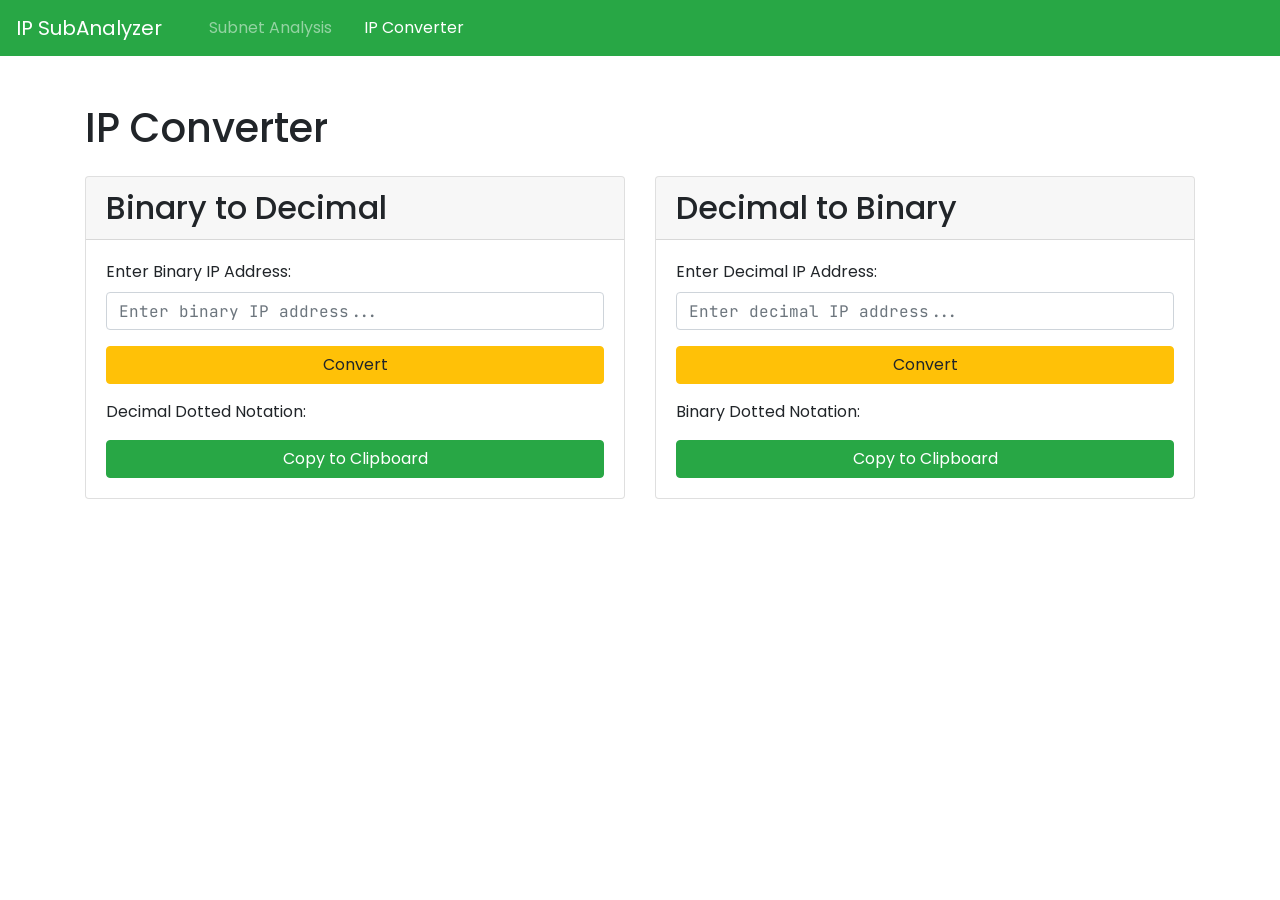
==== IP Converter.html @ 37e436f0 "Add files via upload" ====
<!DOCTYPE html>
<html>
<head>
    <meta charset="utf-8">
    <meta name="viewport" content="width=device-width, initial-scale=1">
    <title>IP Converter</title>
    <link rel="stylesheet" href="https://maxcdn.bootstrapcdn.com/bootstrap/4.5.2/css/bootstrap.min.css">
    <!-- Google Fonts -->
    <link href="https://fonts.googleapis.com/css2?family=JetBrains+Mono:wght@400;500;700&display=swap" rel="stylesheet">
    <link rel="preconnect" href="https://fonts.googleapis.com">
    <link rel="preconnect" href="https://fonts.gstatic.com" crossorigin>
    <link href="https://fonts.googleapis.com/css2?family=Poppins:wght@100;300;400;500;600;700;900&display=swap"
          rel="stylesheet">

    <style>
        body {
            font-family: 'Poppins', sans-serif;
        }

        .numbers {
            font-family: 'JetBrains Mono', monospace;
        }
    </style>
</head>
<body>
<nav class="navbar navbar-expand-lg navbar-dark  bg-success">
    <a class="navbar-brand">IP SubAnalyzer &nbsp;&nbsp;</a>
    <button class="navbar-toggler" type="button" data-toggle="collapse" data-target="#navbarNav"
            aria-controls="navbarNav" aria-expanded="false" aria-label="Toggle navigation">
        <span class="navbar-toggler-icon"></span>
    </button>
    <div class="collapse navbar-collapse" id="navbarNav">
        <ul class="navbar-nav">
            <li class="nav-item ">
                <a class="nav-link" href="index.html">&nbsp;&nbsp;Subnet Analysis&nbsp;&nbsp;</a>
            </li>
            <li class="nav-item active">
                <a class="nav-link" href="IP%20Converter.html">&nbsp;&nbsp;IP Converter&nbsp;&nbsp;</a>
            </li>
        </ul>
    </div>
</nav>

<div class="container mt-5">
    <h1 class="mb-4">IP Converter</h1>

    <div class="row">
        <div class="col-md-6 col-sm-12">
            <div class="card">
                <div class="card-header">
                    <h2 class="mb-0">Binary to Decimal</h2>
                </div>
                <div class="card-body">
                    <div class="form-group">
                        <label for="binaryIP">Enter Binary IP Address:</label>
                        <input type="text" class="numbers form-control" id="binaryIP"
                               placeholder="Enter binary IP address...">
                    </div>
                    <button class="btn btn-warning btn-block" onclick="convertBinaryToDecimal()">Convert</button>
                    <p class="mt-3">Decimal Dotted Notation: <span class="numbers" id="decimalResult"></span></p>
                    <button class="btn btn-success btn-block" onclick="copyToClipboard('decimalResult')">Copy to
                        Clipboard
                    </button>
                </div>
            </div>
        </div>

        <div class="col-md-6 col-sm-12">
            <div class="card">
                <div class="card-header">
                    <h2 class="mb-0">Decimal to Binary</h2>
                </div>
                <div class="card-body">
                    <div class="form-group">
                        <label for="decimalIP">Enter Decimal IP Address:</label>
                        <input type="text" class="numbers form-control" id="decimalIP"
                               placeholder="Enter decimal IP address...">
                    </div>
                    <button class="btn btn-warning btn-block" onclick="convertDecimalToBinary()">Convert</button>
                    <p class="mt-3">Binary Dotted Notation: <span class="numbers" id="binaryResult"></span></p>
                    <button class="btn btn-success btn-block" onclick="copyToClipboard('binaryResult')">Copy to
                        Clipboard
                    </button>
                </div>
            </div>
        </div>
    </div>
</div>
<script>
    function convertBinaryToDecimal() {
        var binaryIP = document.getElementById("binaryIP").value;
        var binaryGroups = binaryIP.split(".");
        var decimalGroups = [];

        for (var i = 0; i < binaryGroups.length; i++) {
            var decimal = parseInt(binaryGroups[i], 2);
            decimalGroups.push(decimal);
        }

        var decimalDottedNotation = decimalGroups.join(".");
        document.getElementById("decimalResult").innerHTML = decimalDottedNotation;
    }

    function convertDecimalToBinary() {
        var decimalIP = document.getElementById("decimalIP").value;
        var decimalGroups = decimalIP.split(".");
        var binaryGroups = [];

        for (var i = 0; i < decimalGroups.length; i++) {
            var binary = parseInt(decimalGroups[i]).toString(2).padStart(8, '0');
            binaryGroups.push(binary);
        }

        var binaryDottedNotation = binaryGroups.join(".");
        document.getElementById("binaryResult").innerHTML = binaryDottedNotation;
    }

    function copyToClipboard(elementId) {
        var element = document.getElementById(elementId);
        var range = document.createRange();
        range.selectNode(element);
        window.getSelection().removeAllRanges();
        window.getSelection().addRange(range);
        document.execCommand("copy");
        window.getSelection().removeAllRanges();
    }
</script>
<script src="https://ajax.googleapis.com/ajax/libs/jquery/3.6.4/jquery.min.js"></script>
<script src="https://maxcdn.bootstrapcdn.com/bootstrap/4.5.2/js/bootstrap.min.js"></script>
<script src="script.js"></script>
</body>
</html>
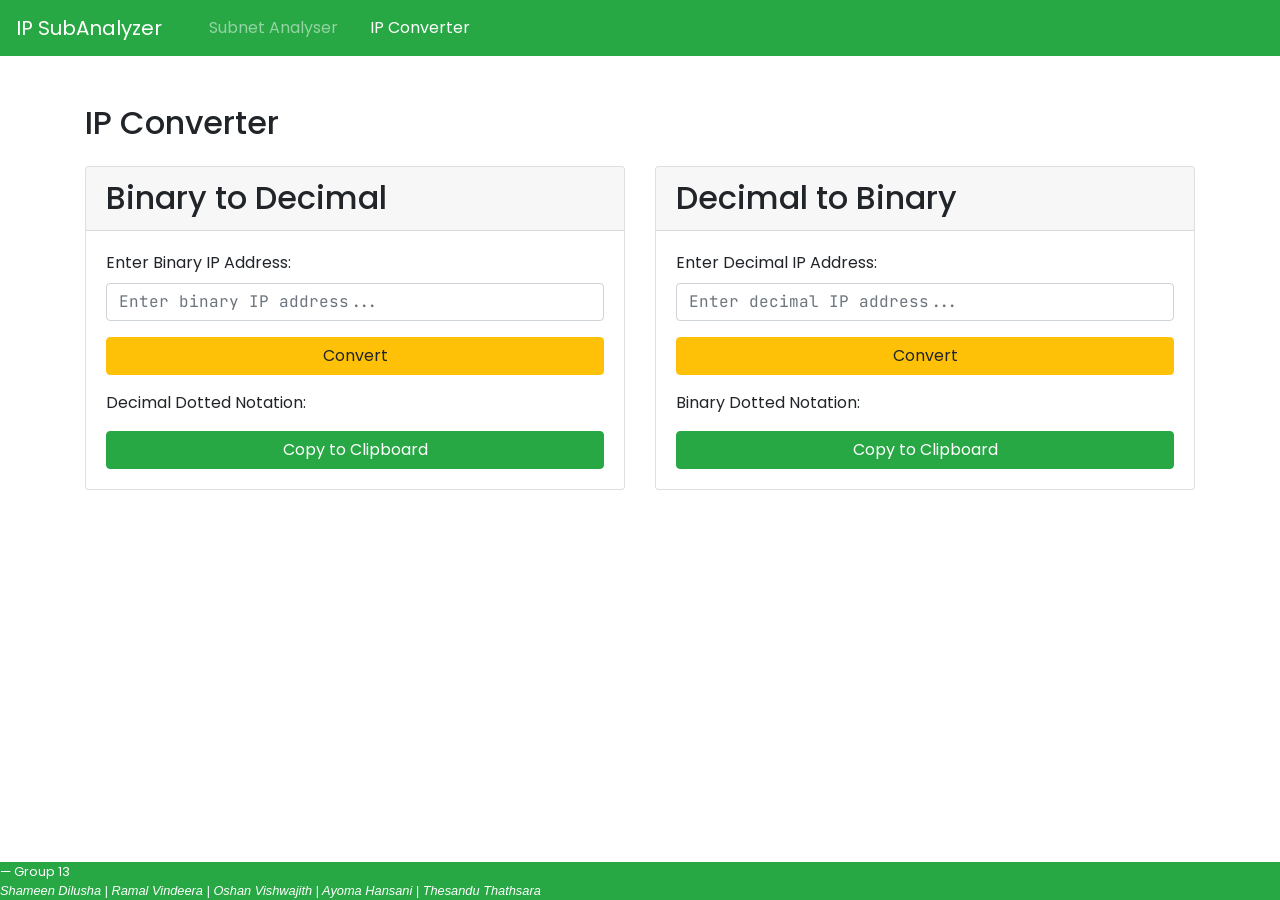
==== commit 1dfc442f: "Add files via upload" ====
--- a/IP Converter.html
+++ b/IP Converter.html
@@ -11,6 +11,8 @@
     <link rel="preconnect" href="https://fonts.gstatic.com" crossorigin>
     <link href="https://fonts.googleapis.com/css2?family=Poppins:wght@100;300;400;500;600;700;900&display=swap"
           rel="stylesheet">
+    <link rel="stylesheet" href="normalization.css">
+    <link rel="stylesheet" href="styles.css">
 
     <style>
         body {
@@ -32,7 +34,7 @@
     <div class="collapse navbar-collapse" id="navbarNav">
         <ul class="navbar-nav">
             <li class="nav-item ">
-                <a class="nav-link" href="index.html">&nbsp;&nbsp;Subnet Analysis&nbsp;&nbsp;</a>
+                <a class="nav-link" href="index.html">&nbsp;&nbsp;Subnet Analyser&nbsp;&nbsp;</a>
             </li>
             <li class="nav-item active">
                 <a class="nav-link" href="IP%20Converter.html">&nbsp;&nbsp;IP Converter&nbsp;&nbsp;</a>
@@ -128,5 +130,11 @@
 <script src="https://ajax.googleapis.com/ajax/libs/jquery/3.6.4/jquery.min.js"></script>
 <script src="https://maxcdn.bootstrapcdn.com/bootstrap/4.5.2/js/bootstrap.min.js"></script>
 <script src="script.js"></script>
+<footer id="ip-page-footer" class="blockquote-footer text-white bg-success">Group 13 <cite title="Source Title"><br>Shameen Dilusha  |
+    Ramal Vindeera |
+    Oshan Vishwajith |
+    Ayoma Hansani |
+    Thesandu Thathsara
+</cite></footer>
 </body>
 </html>
--- a/normalization.css
+++ b/normalization.css
@@ -0,0 +1,349 @@
+/*! normalize.css v8.0.1 | MIT License | github.com/necolas/normalize.css */
+
+/* Document
+   ========================================================================== */
+
+/**
+ * 1. Correct the line height in all browsers.
+ * 2. Prevent adjustments of font size after orientation changes in iOS.
+ */
+
+html {
+    line-height: 1.15; /* 1 */
+    -webkit-text-size-adjust: 100%; /* 2 */
+}
+
+/* Sections
+   ========================================================================== */
+
+/**
+ * Remove the margin in all browsers.
+ */
+
+body {
+    margin: 0;
+}
+
+/**
+ * Render the `main` element consistently in IE.
+ */
+
+main {
+    display: block;
+}
+
+/**
+ * Correct the font size and margin on `h1` elements within `section` and
+ * `article` contexts in Chrome, Firefox, and Safari.
+ */
+
+h1 {
+    font-size: 2em;
+    margin: 0.67em 0;
+}
+
+/* Grouping content
+   ========================================================================== */
+
+/**
+ * 1. Add the correct box sizing in Firefox.
+ * 2. Show the overflow in Edge and IE.
+ */
+
+hr {
+    box-sizing: content-box; /* 1 */
+    height: 0; /* 1 */
+    overflow: visible; /* 2 */
+}
+
+/**
+ * 1. Correct the inheritance and scaling of font size in all browsers.
+ * 2. Correct the odd `em` font sizing in all browsers.
+ */
+
+pre {
+    font-family: monospace, monospace; /* 1 */
+    font-size: 1em; /* 2 */
+}
+
+/* Text-level semantics
+   ========================================================================== */
+
+/**
+ * Remove the gray background on active links in IE 10.
+ */
+
+a {
+    background-color: transparent;
+}
+
+/**
+ * 1. Remove the bottom border in Chrome 57-
+ * 2. Add the correct text decoration in Chrome, Edge, IE, Opera, and Safari.
+ */
+
+abbr[title] {
+    border-bottom: none; /* 1 */
+    text-decoration: underline; /* 2 */
+    text-decoration: underline dotted; /* 2 */
+}
+
+/**
+ * Add the correct font weight in Chrome, Edge, and Safari.
+ */
+
+b,
+strong {
+    font-weight: bolder;
+}
+
+/**
+ * 1. Correct the inheritance and scaling of font size in all browsers.
+ * 2. Correct the odd `em` font sizing in all browsers.
+ */
+
+code,
+kbd,
+samp {
+    font-family: monospace, monospace; /* 1 */
+    font-size: 1em; /* 2 */
+}
+
+/**
+ * Add the correct font size in all browsers.
+ */
+
+small {
+    font-size: 80%;
+}
+
+/**
+ * Prevent `sub` and `sup` elements from affecting the line height in
+ * all browsers.
+ */
+
+sub,
+sup {
+    font-size: 75%;
+    line-height: 0;
+    position: relative;
+    vertical-align: baseline;
+}
+
+sub {
+    bottom: -0.25em;
+}
+
+sup {
+    top: -0.5em;
+}
+
+/* Embedded content
+   ========================================================================== */
+
+/**
+ * Remove the border on images inside links in IE 10.
+ */
+
+img {
+    border-style: none;
+}
+
+/* Forms
+   ========================================================================== */
+
+/**
+ * 1. Change the font styles in all browsers.
+ * 2. Remove the margin in Firefox and Safari.
+ */
+
+button,
+input,
+optgroup,
+select,
+textarea {
+    font-family: inherit; /* 1 */
+    font-size: 100%; /* 1 */
+    line-height: 1.15; /* 1 */
+    margin: 0; /* 2 */
+}
+
+/**
+ * Show the overflow in IE.
+ * 1. Show the overflow in Edge.
+ */
+
+button,
+input { /* 1 */
+    overflow: visible;
+}
+
+/**
+ * Remove the inheritance of text transform in Edge, Firefox, and IE.
+ * 1. Remove the inheritance of text transform in Firefox.
+ */
+
+button,
+select { /* 1 */
+    text-transform: none;
+}
+
+/**
+ * Correct the inability to style clickable types in iOS and Safari.
+ */
+
+button,
+[type="button"],
+[type="reset"],
+[type="submit"] {
+    -webkit-appearance: button;
+}
+
+/**
+ * Remove the inner border and padding in Firefox.
+ */
+
+button::-moz-focus-inner,
+[type="button"]::-moz-focus-inner,
+[type="reset"]::-moz-focus-inner,
+[type="submit"]::-moz-focus-inner {
+    border-style: none;
+    padding: 0;
+}
+
+/**
+ * Restore the focus styles unset by the previous rule.
+ */
+
+button:-moz-focusring,
+[type="button"]:-moz-focusring,
+[type="reset"]:-moz-focusring,
+[type="submit"]:-moz-focusring {
+    outline: 1px dotted ButtonText;
+}
+
+/**
+ * Correct the padding in Firefox.
+ */
+
+fieldset {
+    padding: 0.35em 0.75em 0.625em;
+}
+
+/**
+ * 1. Correct the text wrapping in Edge and IE.
+ * 2. Correct the color inheritance from `fieldset` elements in IE.
+ * 3. Remove the padding so developers are not caught out when they zero out
+ *    `fieldset` elements in all browsers.
+ */
+
+legend {
+    box-sizing: border-box; /* 1 */
+    color: inherit; /* 2 */
+    display: table; /* 1 */
+    max-width: 100%; /* 1 */
+    padding: 0; /* 3 */
+    white-space: normal; /* 1 */
+}
+
+/**
+ * Add the correct vertical alignment in Chrome, Firefox, and Opera.
+ */
+
+progress {
+    vertical-align: baseline;
+}
+
+/**
+ * Remove the default vertical scrollbar in IE 10+.
+ */
+
+textarea {
+    overflow: auto;
+}
+
+/**
+ * 1. Add the correct box sizing in IE 10.
+ * 2. Remove the padding in IE 10.
+ */
+
+[type="checkbox"],
+[type="radio"] {
+    box-sizing: border-box; /* 1 */
+    padding: 0; /* 2 */
+}
+
+/**
+ * Correct the cursor style of increment and decrement buttons in Chrome.
+ */
+
+[type="number"]::-webkit-inner-spin-button,
+[type="number"]::-webkit-outer-spin-button {
+    height: auto;
+}
+
+/**
+ * 1. Correct the odd appearance in Chrome and Safari.
+ * 2. Correct the outline style in Safari.
+ */
+
+[type="search"] {
+    -webkit-appearance: textfield; /* 1 */
+    outline-offset: -2px; /* 2 */
+}
+
+/**
+ * Remove the inner padding in Chrome and Safari on macOS.
+ */
+
+[type="search"]::-webkit-search-decoration {
+    -webkit-appearance: none;
+}
+
+/**
+ * 1. Correct the inability to style clickable types in iOS and Safari.
+ * 2. Change font properties to `inherit` in Safari.
+ */
+
+::-webkit-file-upload-button {
+    -webkit-appearance: button; /* 1 */
+    font: inherit; /* 2 */
+}
+
+/* Interactive
+   ========================================================================== */
+
+/*
+ * Add the correct display in Edge, IE 10+, and Firefox.
+ */
+
+details {
+    display: block;
+}
+
+/*
+ * Add the correct display in all browsers.
+ */
+
+summary {
+    display: list-item;
+}
+
+/* Misc
+   ========================================================================== */
+
+/**
+ * Add the correct display in IE 10+.
+ */
+
+template {
+    display: none;
+}
+
+/**
+ * Add the correct display in IE 10.
+ */
+
+[hidden] {
+    display: none;
+}
--- a/styles.css
+++ b/styles.css
@@ -0,0 +1,9 @@
+#main-footer,#ip-page-footer{
+    position: absolute;
+    width: 100%;
+    height: fit-content;
+    bottom: 0;
+    left: 0;
+    right: 0;
+    margin: auto;
+}
